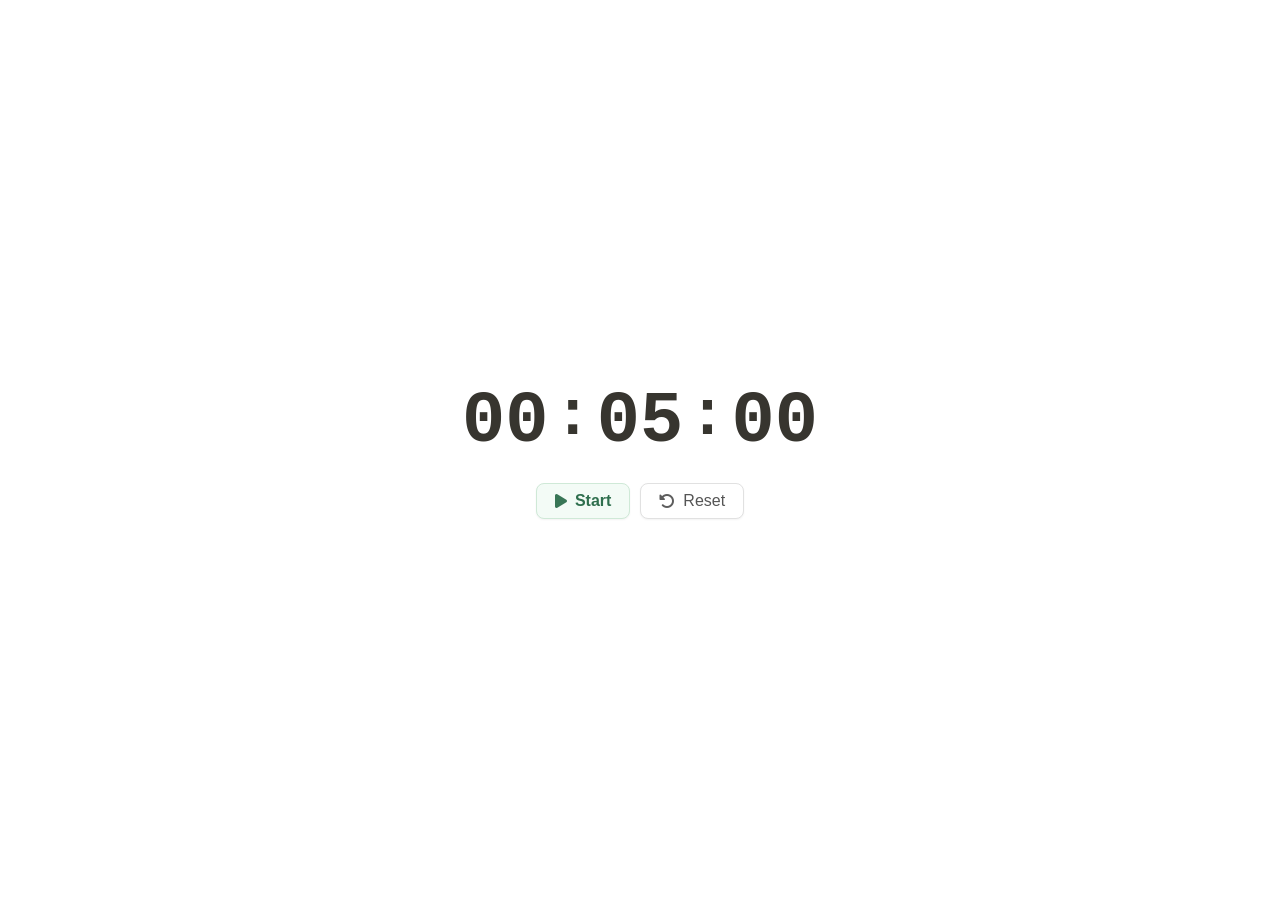
==== index.html @ 44c7212e "feat: 改名" ====
<!DOCTYPE html>
<html lang="zh-TW">
<head>
  <meta charset="UTF-8">
  <meta name="viewport" content="width=device-width, initial-scale=1.0">
  <title>Clean Timer</title>

  <!-- Font Awesome -->
  <link rel="stylesheet" href="https://cdnjs.cloudflare.com/ajax/libs/font-awesome/6.5.0/css/all.min.css">

  <style>
    /* 全域設定 */
    * {
      box-sizing: border-box;
      user-select: none; /* 防止一直選取到文字 */
    }

    body {
      margin: 0;
      padding: 0;
      min-height: 100vh;
      display: flex;
      align-items: center;
      justify-content: center;
      /* 關鍵：背景透明 */
      background-color: transparent;
      font-family: -apple-system, BlinkMacSystemFont, "Segoe UI", Roboto, sans-serif;
      overflow: hidden;
    }

    .container {
      text-align: center;
      width: 100%;
    }

    /* 時間顯示區 (也是輸入區) */
    .time-wrapper {
      display: flex;
      justify-content: center;
      align-items: center;
      margin-bottom: 20px;
      /* 使用等寬字體，數字才不會跳來跳去 */
      font-family: 'Courier New', Courier, monospace;
      font-weight: 600; /* 稍微粗一點點 */
      color: #37352f; /* Notion 黑 */
    }

    /* 隱藏輸入框原本的樣子，讓它看起來像純文字 */
    .time-wrapper input {
      background: transparent;
      border: none;
      font-size: 4.5rem; /* 超大字體 */
      width: 2ch; /* 寬度固定為2個字元 */
      text-align: center;
      font-family: inherit; /* 繼承上面的等寬字體 */
      font-weight: inherit;
      color: inherit;
      padding: 0;
      outline: none;
      cursor: text;
      border-radius: 4px;
      transition: background 0.2s;
    }

    /* 滑鼠移過去時，給一點點提示 */
    .time-wrapper input:hover:not(:disabled) {
      background: rgba(0, 0, 0, 0.05);
    }

    /* 輸入時的樣子 */
    .time-wrapper input:focus {
      background: rgba(0, 0, 0, 0.1);
    }

    /* 禁用時 (開始計時後) */
    .time-wrapper input:disabled {
      cursor: default;
      opacity: 1; /* 保持清晰 */
      background: transparent;
    }

    /* 冒號分隔符 */
    .separator {
      font-size: 4rem;
      margin: 0 5px;
      padding-bottom: 10px; /* 微調對齊 */
    }

    /* 按鈕區域 */
    .controls {
      display: flex;
      justify-content: center;
      gap: 10px;
    }

    button {
      background: white;
      border: 1px solid #e1e1e1;
      padding: 9px 18px;
      border-radius: 8px;
      cursor: pointer;
      font-size: 1rem;
      color: #555;
      transition: all 0.2s;
      box-shadow: 0 1px 2px rgba(0,0,0,0.05);
      display: inline-flex;
      align-items: center;
      justify-content: center;
      line-height: 1;
    }

    button:hover {
      background: #f7f7f7;
      transform: translateY(-1px);
      box-shadow: 0 2px 4px rgba(0,0,0,0.1);
      color: #333;
    }

    button:active {
      transform: translateY(0);
    }

    button i {
      margin-right: 8px;
      opacity: 0.95;
    }

    /* Start/Pause：舒服的低對比綠/紅 */
    #startPauseBtn.is-start {
      background: #f3fbf6;        /* 很淡的綠底 */
      border-color: #cfe9d7;      /* 柔和綠邊 */
      color: #2f6f4e;             /* 深綠字 */
      font-weight: 600;
    }

    #startPauseBtn.is-start:hover {
      background: #eaf7f0;
      border-color: #bfe0cb;
    }

    #startPauseBtn.is-pause {
      background: #fff3f4;        /* 很淡的紅底 */
      border-color: #f2c6c9;      /* 柔和紅邊 */
      color: #8a2f3a;             /* 深紅字 */
      font-weight: 600;
    }

    #startPauseBtn.is-pause:hover {
      background: #ffe9eb;
      border-color: #eeb7bd;
    }

    /* Done 狀態（中性灰，避免太跳） */
    #startPauseBtn.is-done {
      background: #f6f6f6;
      border-color: #e6e6e6;
      color: #666;
      font-weight: 600;
      cursor: default;
    }

    /* --- Modal (確認視窗) --- */
    .modal-overlay {
      display: none;
      position: fixed;
      top: 0;
      left: 0;
      width: 100%;
      height: 100%;
      background: rgba(255, 255, 255, 0.8); /* 半透明白底 */
      backdrop-filter: blur(2px); /* 模糊背景 */
      align-items: center;
      justify-content: center;
      z-index: 100;
      animation: fadeIn 0.2s;
    }

    .modal-overlay.show {
      display: flex;
    }

    .modal {
      background: white;
      padding: 25px 40px;
      border-radius: 12px;
      text-align: center;
      box-shadow: 0 10px 30px rgba(0, 0, 0, 0.15);
      border: 1px solid #eee;
    }

    .modal h3 {
      margin: 0 0 20px 0;
      font-size: 1.1rem;
      font-weight: normal;
      color: #333;
    }

    .modal-buttons {
      display: flex;
      gap: 10px;
      justify-content: center;
    }

    .btn-danger {
      color: #a53b44;
      border-color: #f2c6c9;
      background: #fff3f4;
      font-weight: 600;
    }

    .btn-danger:hover {
      background: #ffe9eb;
    }

    /* 去掉輸入框的上下箭頭 (Chrome/Safari) */
    input::-webkit-outer-spin-button,
    input::-webkit-inner-spin-button {
      -webkit-appearance: none;
      margin: 0;
    }
    /* 去掉輸入框的上下箭頭 (Firefox) */
    /* input[type=number] {
      -moz-appearance: textfield;
    } */

    @keyframes fadeIn {
      from { opacity: 0; }
      to { opacity: 1; }
    }
  </style>
</head>
<body>

  <div class="container">
    <div class="time-wrapper">
      <input type="number" id="hours" min="0" max="99" value="00" onfocus="this.select()">
      <span class="separator">:</span>
      <input type="number" id="minutes" min="0" max="59" value="05" onfocus="this.select()">
      <span class="separator">:</span>
      <input type="number" id="seconds" min="0" max="59" value="00" onfocus="this.select()">
    </div>

    <div class="controls">
      <button id="startPauseBtn" class="is-start">
        <i class="fa-solid fa-play"></i>
        <span>Start</span>
      </button>

      <button id="resetBtn">
        <i class="fa-solid fa-rotate-left"></i>
        <span>Reset</span>
      </button>
    </div>
  </div>

  <div class="modal-overlay" id="modalOverlay">
    <div class="modal">
      <h3>重置計時器？</h3>
      <div class="modal-buttons">
        <button class="btn-danger" id="confirmReset">
          <i class="fa-solid fa-trash-can"></i>
          <span>確定</span>
        </button>
        <button id="cancelReset">
          <i class="fa-solid fa-xmark"></i>
          <span>取消</span>
        </button>
      </div>
    </div>
  </div>

  <script>
    const startPauseBtn = document.getElementById('startPauseBtn');
    const resetBtn = document.getElementById('resetBtn');
    const hoursInput = document.getElementById('hours');
    const minutesInput = document.getElementById('minutes');
    const secondsInput = document.getElementById('seconds');
    const inputs = [hoursInput, minutesInput, secondsInput];

    const modalOverlay = document.getElementById('modalOverlay');
    const confirmReset = document.getElementById('confirmReset');
    const cancelReset = document.getElementById('cancelReset');

    let totalSeconds = 0;
    let timerId = null;
    let isRunning = false;

    function setStartPauseUI(state) {
      // state: 'start' | 'pause' | 'done'
      startPauseBtn.classList.remove('is-start', 'is-pause', 'is-done');
      startPauseBtn.classList.add(`is-${state}`);

      const icon = startPauseBtn.querySelector('i');
      const label = startPauseBtn.querySelector('span');

      if (state === 'start') {
        icon.className = 'fa-solid fa-play';
        label.textContent = 'Start';
        startPauseBtn.disabled = false;
      } else if (state === 'pause') {
        icon.className = 'fa-solid fa-pause';
        label.textContent = 'Pause';
        startPauseBtn.disabled = false;
      } else if (state === 'done') {
        icon.className = 'fa-solid fa-check';
        label.textContent = 'Done';
        startPauseBtn.disabled = true; // Done 就不讓按，避免狀態怪掉
      }
    }

    // 補零函數 (讓 5 變成 05)
    function pad(num) {
      return num.toString().padStart(2, '0');
    }

    // 格式化顯示 (同步更新輸入框的值)
    function updateDisplay(h, m, s) {
      hoursInput.value = pad(h);
      minutesInput.value = pad(m);
      secondsInput.value = pad(s);
    }

    // 從輸入框取得總秒數
    function getInputTime() {
      const h = parseInt(hoursInput.value) || 0;
      const m = parseInt(minutesInput.value) || 0;
      const s = parseInt(secondsInput.value) || 0;
      return h * 3600 + m * 60 + s;
    }

    // 鎖定或解鎖輸入框
    function setInputsDisabled(disabled) {
      inputs.forEach(input => input.disabled = disabled);
    }

    // 當輸入框改變時，自動補零 (失去焦點時)
    inputs.forEach(input => {
      input.addEventListener('change', function() {
        let val = parseInt(this.value);
        if (isNaN(val) || val < 0) val = 0;
        // 分鐘和秒數不能超過 59 (雖然 HTML 有 min/max，但手打還是要防呆)
        if (this.id !== 'hours' && val > 59) val = 59;
        this.value = pad(val);
      });

      // 按 Enter 鍵自動開始
      input.addEventListener('keydown', function(e) {
        if (e.key === 'Enter') {
          startPauseBtn.click();
          startPauseBtn.focus(); // 移除焦點，避免繼續輸入
        }
      });
    });

    function start() {
      // 如果還沒開始跑，先讀取當前輸入的時間
      if (!isRunning && !timerId) {
        totalSeconds = getInputTime();
      }

      if (totalSeconds <= 0) return;

      isRunning = true;
      setStartPauseUI('pause');
      setInputsDisabled(true); // 鎖定輸入

      timerId = setInterval(() => {
        if (totalSeconds > 0) {
          totalSeconds--;

          const h = Math.floor(totalSeconds / 3600);
          const m = Math.floor((totalSeconds % 3600) / 60);
          const s = totalSeconds % 60;
          updateDisplay(h, m, s);
        } else {
          // 時間到
          pause();
          setStartPauseUI('done');
          alert('時間到！🍅');
        }
      }, 1000);
    }

    function pause() {
      isRunning = false;
      setStartPauseUI('start');
      clearInterval(timerId);
      timerId = null;
    }

    function reset() {
      pause();
      updateDisplay(0, 5, 0);
      setInputsDisabled(false);
      setStartPauseUI('start');
    }

    // 按鈕監聽
    startPauseBtn.addEventListener('click', () => {
      if (isRunning) {
        pause();
      } else {
        start();
      }
    });

    // Modal 邏輯
    resetBtn.addEventListener('click', () => {
      // 只有在運作中或有時間時才需要確認
      if (timerId || getInputTime() > 0) {
        modalOverlay.classList.add('show');
      } else {
        reset(); // 已經是歸零狀態就直接重置
      }
    });

    confirmReset.addEventListener('click', () => {
      modalOverlay.classList.remove('show');
      reset();
    });

    cancelReset.addEventListener('click', () => {
      modalOverlay.classList.remove('show');
    });

    modalOverlay.addEventListener('click', (e) => {
      if (e.target === modalOverlay) {
        modalOverlay.classList.remove('show');
      }
    });

    // 初始化一次格式
    updateDisplay(0, 5, 0);
    setStartPauseUI('start');
  </script>
</body>
</html>
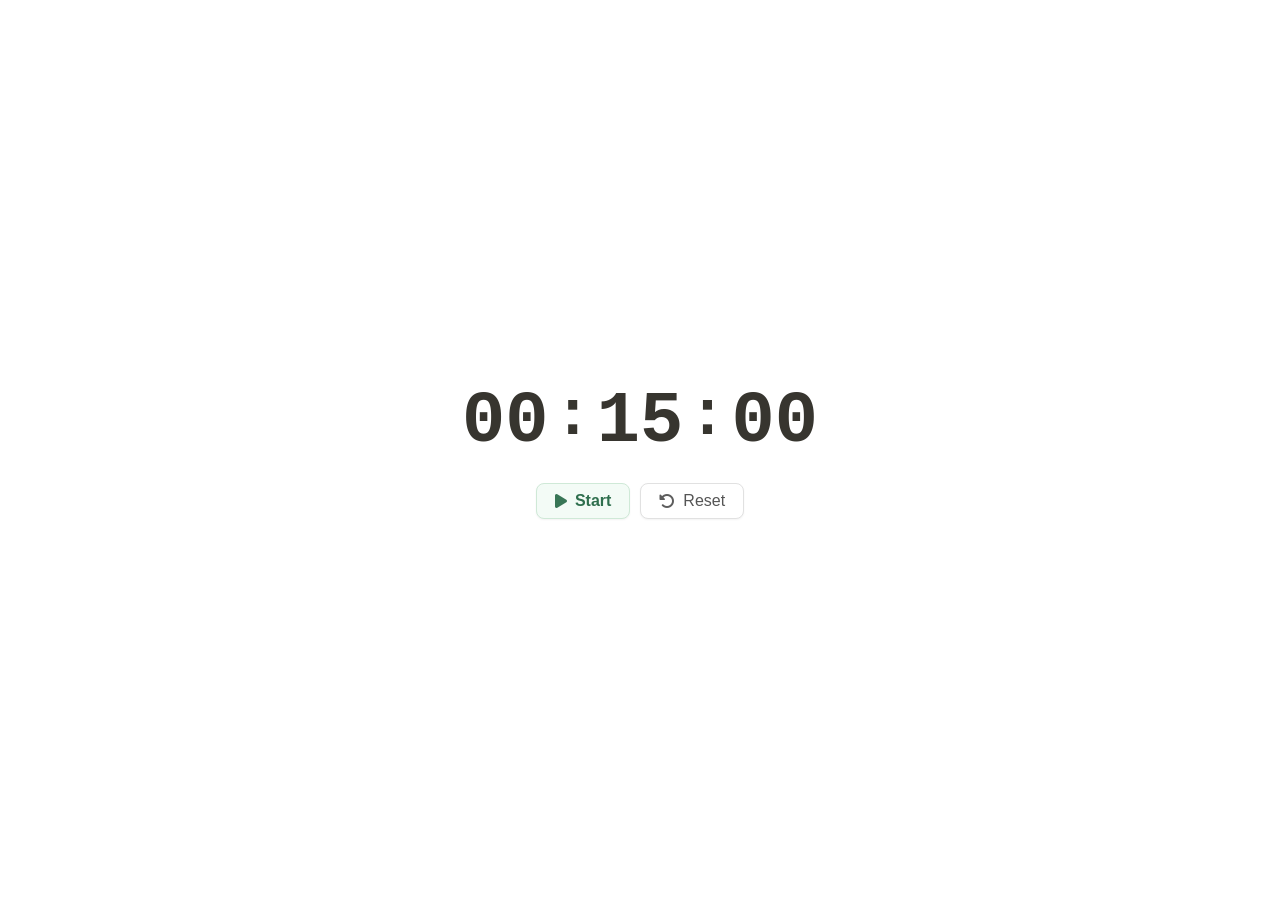
==== commit 4573ca9b: "feat: 加聲音與結束畫面" ====
--- a/index.html
+++ b/index.html
@@ -212,6 +212,33 @@
       background: #ffe9eb;
     }
 
+    .btn-success {
+      color: #2f6f4e;
+      border-color: #cfe9d7;
+      background: #f3fbf6;
+      font-weight: 600;
+    }
+
+    .btn-success:hover {
+      background: #eaf7f0;
+      border-color: #bfe0cb;
+    }
+
+    /* 完成 Modal 特殊樣式 */
+    .done-modal {
+      padding: 30px 50px;
+    }
+
+    .done-icon {
+      font-size: 3rem;
+      margin-bottom: 15px;
+    }
+
+    .done-modal h3 {
+      font-size: 1.2rem;
+      font-weight: 500;
+    }
+
     /* 去掉輸入框的上下箭頭 (Chrome/Safari) */
     input::-webkit-outer-spin-button,
     input::-webkit-inner-spin-button {
@@ -235,7 +262,7 @@
     <div class="time-wrapper">
       <input type="number" id="hours" min="0" max="99" value="00" onfocus="this.select()">
       <span class="separator">:</span>
-      <input type="number" id="minutes" min="0" max="59" value="05" onfocus="this.select()">
+      <input type="number" id="minutes" min="0" max="59" value="15" onfocus="this.select()">
       <span class="separator">:</span>
       <input type="number" id="seconds" min="0" max="59" value="00" onfocus="this.select()">
     </div>
@@ -253,6 +280,7 @@
     </div>
   </div>
 
+  <!-- Reset 確認 Modal -->
   <div class="modal-overlay" id="modalOverlay">
     <div class="modal">
       <h3>重置計時器？</h3>
@@ -269,6 +297,25 @@
     </div>
   </div>
 
+  <!-- 完成 Modal -->
+  <div class="modal-overlay" id="doneModalOverlay">
+    <div class="modal done-modal">
+      <div class="done-icon">🎉</div>
+      <h3>恭喜完成今日的專注 Work！</h3>
+      <div class="modal-buttons">
+        <button class="btn-success" id="doneConfirm">
+          <i class="fa-solid fa-check"></i>
+          <span>結束</span>
+        </button>
+      </div>
+    </div>
+  </div>
+
+  <!-- 完成音效 -->
+  <audio id="doneSound" loop>
+    <source src="new-notification-026-380249.mp3" type="audio/mpeg">
+  </audio>
+
   <script>
     const startPauseBtn = document.getElementById('startPauseBtn');
     const resetBtn = document.getElementById('resetBtn');
@@ -280,6 +327,10 @@
     const modalOverlay = document.getElementById('modalOverlay');
     const confirmReset = document.getElementById('confirmReset');
     const cancelReset = document.getElementById('cancelReset');
+
+    const doneModalOverlay = document.getElementById('doneModalOverlay');
+    const doneConfirm = document.getElementById('doneConfirm');
+    const doneSound = document.getElementById('doneSound');
 
     let totalSeconds = 0;
     let timerId = null;
@@ -376,7 +427,10 @@
           // 時間到
           pause();
           setStartPauseUI('done');
-          alert('時間到！🍅');
+          // 顯示完成 Modal 並播放音樂
+          doneModalOverlay.classList.add('show');
+          doneSound.currentTime = 0;
+          doneSound.play();
         }
       }, 1000);
     }
@@ -390,7 +444,7 @@
 
     function reset() {
       pause();
-      updateDisplay(0, 5, 0);
+      updateDisplay(0, 15, 0);
       setInputsDisabled(false);
       setStartPauseUI('start');
     }
@@ -429,8 +483,35 @@
       }
     });
 
+    // 音樂淡出函數
+    function fadeOutAudio(audio, duration = 1000) {
+      const startVolume = audio.volume;
+      const steps = 20;
+      const stepTime = duration / steps;
+      const volumeStep = startVolume / steps;
+
+      const fadeInterval = setInterval(() => {
+        if (audio.volume > volumeStep) {
+          audio.volume -= volumeStep;
+        } else {
+          audio.volume = 0;
+          audio.pause();
+          audio.currentTime = 0;
+          audio.volume = startVolume; // 還原音量供下次使用
+          clearInterval(fadeInterval);
+        }
+      }, stepTime);
+    }
+
+    // 完成 Modal 邏輯
+    doneConfirm.addEventListener('click', () => {
+      doneModalOverlay.classList.remove('show');
+      fadeOutAudio(doneSound, 1000); // 1 秒淡出
+      reset();
+    });
+
     // 初始化一次格式
-    updateDisplay(0, 5, 0);
+    updateDisplay(0, 15, 0);
     setStartPauseUI('start');
   </script>
 </body>
